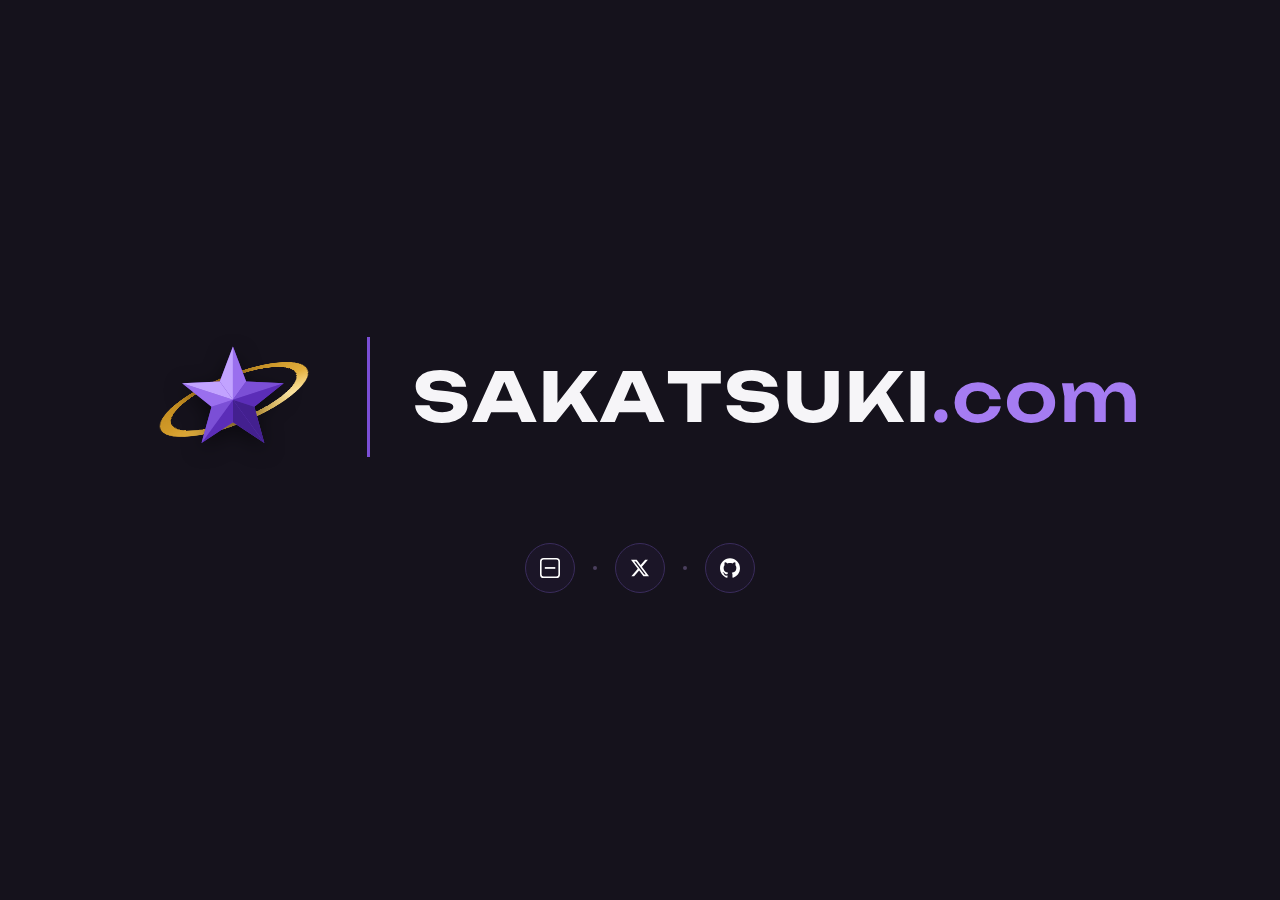
==== public/index.html @ fc3d4901 "Rebuild site" ====
<!DOCTYPE html>
<html lang="ja">
<head>
<meta charset="utf-8">
<meta name="viewport" content="width=device-width, initial-scale=1">
<title>Sakatsuki.com</title>
<meta name="description" content="Miyu Sakatsuki's Website">
<link rel="icon" type="image/svg+xml" href="data:image/svg+xml,%3Csvg xmlns='http://www.w3.org/2000/svg' viewBox='0 0 64 64'%3E%3Cdefs%3E%3ClinearGradient id='g' x1='0.2' y1='0' x2='0.8' y2='1'%3E%3Cstop offset='0' stop-color='%23F7D374'/%3E%3Cstop offset='1' stop-color='%23D19A28'/%3E%3C/linearGradient%3E%3C/defs%3E%3Cellipse cx='32' cy='32' rx='28' ry='8.5' transform='rotate(-22 32 32)' fill='none' stroke='%235B2DB8' stroke-width='4.5'/%3E%3Cpolygon points='32,14 36.7,26.53 50.07,27.13 39.61,35.47 43.17,48.37 32,41 20.83,48.37 24.39,35.47 13.93,27.13 27.3,26.53' fill='url(%23g)' stroke='%23B9831C' stroke-linejoin='round'/%3E%3Cpath d='M4 32A28 8.5 0 0 0 60 32' transform='rotate(-22 32 32)' fill='none' stroke='%237B4FD6' stroke-width='4.5' stroke-linecap='round'/%3E%3C/svg%3E">
<link rel="stylesheet" href="style.css">
</head>
<body>
<main>
  <div class="sky" aria-hidden="true">
    <span></span><span></span><span></span><span></span><span></span>
  </div>
  <div class="content">
    <div class="brand">
      <div class="emblem" aria-hidden="true">
        <div class="tilt"><div class="ring"></div></div>
        <div class="star"><i></i><i></i><i></i><i></i><i></i><i></i><i></i><i></i><i></i><i></i><i></i></div>
      </div>
      <div class="divider"></div>
      <h1 class="logo">SAKATSUKI.com</h1>
    </div>
    <nav class="links">
      <a href="https://sakatsuki.blog/" aria-label="EmDash"><svg width="20" height="20" viewBox="0 0 75 75" fill="none" aria-hidden="true"><rect x="3" y="3" width="69" height="69" rx="10.518" stroke="currentColor" stroke-width="6"/><rect x="18" y="34" width="39.3661" height="6.56101" fill="currentColor"/></svg></a>
      <div class="dot"></div>
      <a href="https://x.com/miyu_dev" aria-label="X"><svg width="18" height="18" viewBox="0 0 24 24" fill="currentColor" aria-hidden="true"><path d="M18.901 1.153h3.68l-8.04 9.19L24 22.846h-7.406l-5.8-7.584-6.638 7.584H.474l8.6-9.83L0 1.154h7.594l5.243 6.932ZM17.61 20.644h2.039L6.486 3.24H4.298Z"/></svg></a>
      <div class="dot"></div>
      <a href="https://github.com/Miyu-dev" aria-label="GitHub"><svg width="20" height="20" viewBox="0 0 24 24" fill="currentColor" aria-hidden="true"><path d="M12 .297c-6.63 0-12 5.373-12 12 0 5.303 3.438 9.8 8.205 11.385.6.113.82-.258.82-.577 0-.285-.01-1.04-.015-2.04-3.338.724-4.042-1.61-4.042-1.61C4.422 18.07 3.633 17.7 3.633 17.7c-1.087-.744.084-.729.084-.729 1.205.084 1.838 1.236 1.838 1.236 1.07 1.835 2.809 1.305 3.495.998.108-.776.417-1.305.76-1.605-2.665-.3-5.466-1.332-5.466-5.93 0-1.31.465-2.38 1.235-3.22-.135-.303-.54-1.523.105-3.176 0 0 1.005-.322 3.3 1.23.96-.267 1.98-.399 3-.405 1.02.006 2.04.138 3 .405 2.28-1.552 3.285-1.23 3.285-1.23.645 1.653.24 2.873.12 3.176.765.84 1.23 1.91 1.23 3.22 0 4.61-2.805 5.625-5.475 5.92.42.36.81 1.096.81 2.22 0 1.606-.015 2.896-.015 3.286 0 .315.21.69.825.57C20.565 22.092 24 17.592 24 12.297c0-6.627-5.373-12-12-12"/></svg></a>
    </nav>
  </div>
</main>
</body>
</html>
---- public/style.css ----
body {
  margin: 0;
  background: #15121C;
  color: #F6F5F8;
  font-family: Helvetica, Arial, sans-serif;
}
a { color: #F2C55A; }
a:hover { color: #FFFFFF; }

main {
  position: relative;
  overflow: hidden;
  min-height: 100vh;
  display: flex;
  align-items: center;
  justify-content: center;
  padding: 40px 24px;
  box-sizing: border-box;
}

.sky {
  position: absolute;
  inset: 0;
  overflow: hidden;
  pointer-events: none;
}
.sky span {
  position: absolute;
  left: var(--x);
  top: var(--y);
  width: var(--w);
  height: 1.5px;
  border-radius: 1px;
  background: linear-gradient(to right, transparent, var(--c, #FFFFFF));
  box-shadow: calc(var(--w) / 2) 0 3px rgba(255, 231, 163, 0.35);
  transform-origin: 0 0;
  opacity: 0;
  animation: meteor var(--dur) linear var(--delay) infinite;
}
.sky span:nth-child(1) { --x: 70%; --y: 8%;  --w: 56px; --dur: 9s;  --delay: 1s; }
.sky span:nth-child(2) { --x: 86%; --y: 22%; --w: 40px; --dur: 13s; --delay: 4.5s; --c: #FFE7A3; }
.sky span:nth-child(3) { --x: 54%; --y: 5%;  --w: 64px; --dur: 11s; --delay: 7.5s; }
.sky span:nth-child(4) { --x: 96%; --y: 46%; --w: 36px; --dur: 15s; --delay: 2.5s; --c: #FFE7A3; }
.sky span:nth-child(5) { --x: 38%; --y: 14%; --w: 48px; --dur: 17s; --delay: 11s; }

.content {
  position: relative;
  display: flex;
  flex-direction: column;
  align-items: center;
  gap: 56px;
}
.brand {
  display: flex;
  align-items: center;
  justify-content: center;
  flex-wrap: wrap;
  gap: 44px;
}
.divider {
  flex: none;
  width: 3px;
  height: 120px;
  background: #7B4FD6;
}

.emblem {
  position: relative;
  flex: none;
  width: 180px;
  height: 180px;
  perspective: 700px;
}
.tilt {
  position: absolute;
  inset: 0;
  transform-style: preserve-3d;
  transform: rotateZ(-22deg) rotateX(72deg);
  animation: ringTilt 4.5s ease-in-out infinite alternate;
}
.ring {
  --edge: radial-gradient(farthest-side, transparent calc(100% - 12px), #000 calc(100% - 12px));
  position: absolute;
  left: 11px;
  top: 11px;
  width: 158px;
  height: 158px;
  border-radius: 50%;
  background: conic-gradient(from 0deg, #B9831C, #E2AE3C 25%, #FFE7A3 38%, #F2C55A 46%, #D19A28 70%, #B9831C);
  -webkit-mask: var(--edge);
  mask: var(--edge);
  animation: ringSpin 3.2s linear infinite;
}
.star {
  position: absolute;
  inset: 0;
  transform: translateZ(0);
  filter: drop-shadow(0 6px 10px rgba(0, 0, 0, 0.5));
  animation: starFloat 3.6s ease-in-out infinite alternate;
}
.star i {
  position: absolute;
  inset: 0;
}

.star i:nth-child(1)  { background: #6A3CC8; clip-path: polygon(50% 21.9%, 57.34% 41.45%, 78.23% 42.39%, 61.89% 55.42%, 67.45% 75.58%, 50% 64.06%, 32.55% 75.58%, 38.11% 55.42%, 21.77% 42.39%, 42.66% 41.45%); }
.star i:nth-child(2)  { background: #C2A3FF; clip-path: polygon(50% 51.56%, 42.66% 41.45%, 50% 21.9%); }
.star i:nth-child(3)  { background: #9A6FEE; clip-path: polygon(50% 51.56%, 50% 21.9%, 57.34% 41.45%); }
.star i:nth-child(4)  { background: #7B4FD6; clip-path: polygon(50% 51.56%, 57.34% 41.45%, 78.23% 42.39%); }
.star i:nth-child(5)  { background: #5B2DB8; clip-path: polygon(50% 51.56%, 78.23% 42.39%, 61.89% 55.42%); }
.star i:nth-child(6)  { background: #43208F; clip-path: polygon(50% 51.56%, 61.89% 55.42%, 67.45% 75.58%); }
.star i:nth-child(7)  { background: #43208F; clip-path: polygon(50% 51.56%, 67.45% 75.58%, 50% 64.06%); }
.star i:nth-child(8)  { background: #5B2DB8; clip-path: polygon(50% 51.56%, 50% 64.06%, 32.55% 75.58%); }
.star i:nth-child(9)  { background: #7B4FD6; clip-path: polygon(50% 51.56%, 32.55% 75.58%, 38.11% 55.42%); }
.star i:nth-child(10) { background: #9A6FEE; clip-path: polygon(50% 51.56%, 38.11% 55.42%, 21.77% 42.39%); }
.star i:nth-child(11) { background: #C2A3FF; clip-path: polygon(50% 51.56%, 21.77% 42.39%, 42.66% 41.45%); }

.logo {
  margin: 0;
  font-size: min(clamp(36px, 6vw, 68px), calc((100vw - 48px) / 10.634));
  width: 10.634em;
  aspect-ratio: 1063.4 / 78.2;
  overflow: hidden;
  text-indent: 200%;
  white-space: nowrap;
  background: url("data:image/svg+xml,%3Csvg viewBox='3.6 -76.6 1063.4 78.2' xmlns='http://www.w3.org/2000/svg'%3E%3Cpath fill='%23F6F5F8' d='M3.6-24.6L3.6-24.6L24.7-24.6Q25.2-21.5 27.6-19.2Q30-16.9 34.1-15.7Q38.1-14.4 43.6-14.4L43.6-14.4Q51.2-14.4 55.6-16.4Q60-18.3 60-22.1L60-22.1Q60-25 57.5-26.6Q55-28.2 47.9-28.9L47.9-28.9L33.9-30.2Q18.4-31.6 11.4-37.3Q4.4-42.9 4.4-52.5L4.4-52.5Q4.4-60.3 9.0-65.7Q13.5-71.1 21.8-73.9Q30-76.6 41-76.6L41-76.6Q51.8-76.6 60.2-73.5Q68.6-70.5 73.5-64.9Q78.5-59.3 78.9-51.9L78.9-51.9L57.9-51.9Q57.5-54.6 55.4-56.6Q53.2-58.5 49.5-59.6Q45.8-60.6 40.6-60.6L40.6-60.6Q33.6-60.6 29.5-58.8Q25.4-56.9 25.4-53.3L25.4-53.3Q25.4-50.7 27.9-49.1Q30.3-47.5 36.7-46.9L36.7-46.9L51.6-45.4Q62.3-44.4 68.7-42.0Q75.1-39.5 78-35.2Q80.9-30.9 80.9-24.5L80.9-24.5Q80.9-16.6 76.2-10.8Q71.5-4.9 63-1.7Q54.5 1.6 43.2 1.6L43.2 1.6Q31.6 1.6 22.8-1.7Q13.9-4.9 8.9-10.9Q3.9-16.8 3.6-24.6ZM160.6-14.4L108.9-14.4L108.9-31.1L160.6-31.1L160.6-14.4ZM121.5-75L148.8-75L182.9 0L160.8 0L132.2-66.2L138.2-66.2L109.5 0L87.4 0L121.5-75ZM211.7 0L193 0L193-75L213.6-75L213.6-16.5L208.1-20.8L250.6-75L272.5-75L211.7 0ZM250 0L228.8-35.8L244-48.4L273.5 0L250 0ZM349.3-14.4L297.6-14.4L297.6-31.1L349.3-31.1L349.3-14.4ZM310.2-75L337.5-75L371.6 0L349.5 0L320.9-66.2L326.9-66.2L298.2 0L276.1 0L310.2-75ZM405.2 0L405.2-65.9L426-65.9L426 0L405.2 0ZM376.6-56.6L376.6-75L454.6-75L454.6-56.6L376.6-56.6ZM463.1-24.6L463.1-24.6L484.2-24.6Q484.7-21.5 487.1-19.2Q489.5-16.9 493.6-15.7Q497.6-14.4 503.1-14.4L503.1-14.4Q510.7-14.4 515.1-16.4Q519.5-18.3 519.5-22.1L519.5-22.1Q519.5-25 517-26.6Q514.5-28.2 507.4-28.9L507.4-28.9L493.4-30.2Q477.9-31.6 470.9-37.3Q463.9-42.9 463.9-52.5L463.9-52.5Q463.9-60.3 468.4-65.7Q473-71.1 481.3-73.9Q489.5-76.6 500.5-76.6L500.5-76.6Q511.3-76.6 519.7-73.5Q528.1-70.5 533.0-64.9Q538-59.3 538.4-51.9L538.4-51.9L517.4-51.9Q517-54.6 514.9-56.6Q512.7-58.5 509-59.6Q505.3-60.6 500.1-60.6L500.1-60.6Q493.1-60.6 489-58.8Q484.9-56.9 484.9-53.3L484.9-53.3Q484.9-50.7 487.4-49.1Q489.8-47.5 496.2-46.9L496.2-46.9L511.1-45.4Q521.8-44.4 528.2-42.0Q534.6-39.5 537.5-35.2Q540.4-30.9 540.4-24.5L540.4-24.5Q540.4-16.6 535.7-10.8Q531-4.9 522.5-1.7Q514 1.6 502.7 1.6L502.7 1.6Q491.1 1.6 482.3-1.7Q473.4-4.9 468.4-10.9Q463.4-16.8 463.1-24.6ZM573.5-75L573.5-33.5Q573.5-28.4 575.4-24.7Q577.4-20.9 581.3-18.9Q585.1-16.9 590.7-16.9L590.7-16.9Q596.4-16.9 600.2-18.9Q604-20.9 605.9-24.7Q607.8-28.4 607.8-33.5L607.8-33.5L607.8-75L628.6-75L628.6-32.5Q628.6-22.2 623.8-14.6Q619.1-6.9 610.6-2.7Q602.1 1.6 590.7 1.6L590.7 1.6Q579.4 1.6 570.8-2.7Q562.3-6.9 557.5-14.6Q552.8-22.2 552.8-32.5L552.8-32.5L552.8-75L573.5-75ZM663.3 0L644.6 0L644.6-75L665.2-75L665.2-16.5L659.7-20.8L702.2-75L724.1-75L663.3 0ZM701.6 0L680.4-35.8L695.6-48.4L725.1 0L701.6 0ZM734.6 0L734.6-75L755.3-75L755.3 0L734.6 0Z'/%3E%3Cpath fill='%23A57CF2' d='M779.2 0.9L779.2 0.9Q776.5 0.9 774.3-0.4Q772-1.7 770.7-4.0Q769.4-6.2 769.4-8.9L769.4-8.9Q769.4-11.7 770.7-14.0Q772-16.2 774.3-17.5Q776.5-18.8 779.2-18.8L779.2-18.8Q782-18.8 784.3-17.5Q786.5-16.2 787.8-14.0Q789.1-11.7 789.1-8.9L789.1-8.9Q789.1-6.2 787.8-4.0Q786.5-1.7 784.3-0.4Q782 0.9 779.2 0.9ZM851.1-23.2L867.8-23.2Q866.8-15.9 862.1-10.3Q857.5-4.7 850.2-1.6Q842.9 1.5 833.9 1.5L833.9 1.5Q823.7 1.5 815.9-2.3Q808.2-6 803.8-12.8Q799.5-19.6 799.5-28.4L799.5-28.4Q799.5-37.3 803.8-44.1Q808.2-50.8 815.9-54.6Q823.7-58.4 833.9-58.4L833.9-58.4Q842.9-58.4 850.2-55.3Q857.5-52.1 862.1-46.6Q866.8-41 867.8-33.6L867.8-33.6L851.1-33.6Q849.8-39.4 845.1-42.6Q840.5-45.7 833.9-45.7L833.9-45.7Q828.6-45.7 824.6-43.7Q820.7-41.6 818.6-37.8Q816.5-33.9 816.5-28.4L816.5-28.4Q816.5-23 818.6-19.2Q820.7-15.3 824.6-13.3Q828.6-11.2 833.9-11.2L833.9-11.2Q840.6-11.2 845.2-14.5Q849.9-17.8 851.1-23.2L851.1-23.2ZM912.4 1.5L912.4 1.5Q901.8 1.5 893.8-2.3Q885.8-6 881.3-12.8Q876.8-19.5 876.8-28.4L876.8-28.4Q876.8-37.4 881.3-44.2Q885.8-50.9 893.8-54.7Q901.8-58.4 912.4-58.4L912.4-58.4Q923.0-58.4 931.0-54.7Q939.0-50.9 943.4-44.2Q947.9-37.4 947.9-28.4L947.9-28.4Q947.9-19.5 943.4-12.8Q939.0-6 931.0-2.3Q923.0 1.5 912.4 1.5ZM912.4-11.2L912.4-11.2Q918.2-11.2 922.3-13.3Q926.5-15.4 928.7-19.3Q931.0-23.1 931.0-28.4L931.0-28.4Q931.0-33.8 928.7-37.6Q926.5-41.5 922.3-43.6Q918.2-45.7 912.4-45.7L912.4-45.7Q906.7-45.7 902.5-43.6Q898.3-41.5 896.0-37.6Q893.8-33.8 893.8-28.4L893.8-28.4Q893.8-23.1 896.0-19.3Q898.3-15.4 902.5-13.3Q906.7-11.2 912.4-11.2ZM961.5-37.7L957.9-56.9L974.6-56.9L978.2-35.2L978.2 0L961.5 0L961.5-37.7ZM998.5-58.4L998.5-58.4Q1006.1-58.4 1011.5-55.2Q1016.9-51.9 1019.7-45.9Q1022.6-39.9 1022.6-31.6L1022.6-31.6L1022.6 0L1005.9 0L1005.9-29.1Q1005.9-36.8 1002.5-40.8Q999.2-44.7 992.8-44.7L992.8-44.7Q988.3-44.7 985.0-42.6Q981.7-40.4 979.9-36.6Q978.2-32.8 978.2-27.5L978.2-27.5L972.7-30.4Q973.7-39.4 977.3-45.6Q980.9-51.8 986.3-55.1Q991.8-58.4 998.5-58.4ZM1042.8-58.4L1042.8-58.4Q1050.4-58.4 1055.8-55.2Q1061.3-51.9 1064.1-45.9Q1067.0-39.9 1067.0-31.6L1067.0-31.6L1067.0 0L1050.3 0L1050.3-29.1Q1050.3-36.8 1046.9-40.8Q1043.6-44.7 1037.2-44.7L1037.2-44.7Q1032.7-44.7 1029.4-42.6Q1026.1-40.4 1024.3-36.6Q1022.6-32.8 1022.6-27.5L1022.6-27.5L1017.1-30.4Q1018.1-39.4 1021.7-45.6Q1025.3-51.8 1030.7-55.1Q1036.2-58.4 1042.8-58.4Z'/%3E%3C/svg%3E") center / contain no-repeat;
}

.links {
  display: flex;
  align-items: center;
  gap: 18px;
}
.links a {
  display: flex;
  align-items: center;
  justify-content: center;
  width: 48px;
  height: 48px;
  border-radius: 50%;
  border: 1px solid #3A2C5C;
  background: rgba(123, 79, 214, 0.06);
  color: #FFFFFF;
  transition: color .2s, border-color .2s, transform .2s;
}
.links a:hover {
  border-color: #7B4FD6;
  transform: translateY(-2px);
}
.dot {
  width: 4px;
  height: 4px;
  border-radius: 50%;
  background: #4A3F5E;
}

@media (max-width: 640px) {
  .brand { flex-direction: column; gap: 32px; }
  .divider { width: 120px; height: 3px; }
}

@keyframes ringSpin {
  to { transform: rotateZ(360deg); }
}
@keyframes ringTilt {
  from { transform: rotateZ(-22deg) rotateY(-28deg) rotateX(72deg); }
  to   { transform: rotateZ(-22deg) rotateY(28deg) rotateX(72deg); }
}
@keyframes starFloat {
  from { transform: translateZ(0) translateY(-3px) rotateY(-14deg) rotateZ(-3deg); }
  to   { transform: translateZ(0) translateY(3px) rotateY(14deg) rotateZ(3deg); }
}
@keyframes meteor {
  0%   { transform: rotate(155deg) translateX(0); opacity: 0; }
  2%   { opacity: 0.9; }
  9%   { transform: rotate(155deg) translateX(380px); opacity: 0; }
  100% { transform: rotate(155deg) translateX(380px); opacity: 0; }
}
@media (prefers-reduced-motion: reduce) {
  .sky span, .tilt, .ring, .star { animation: none !important; }
}
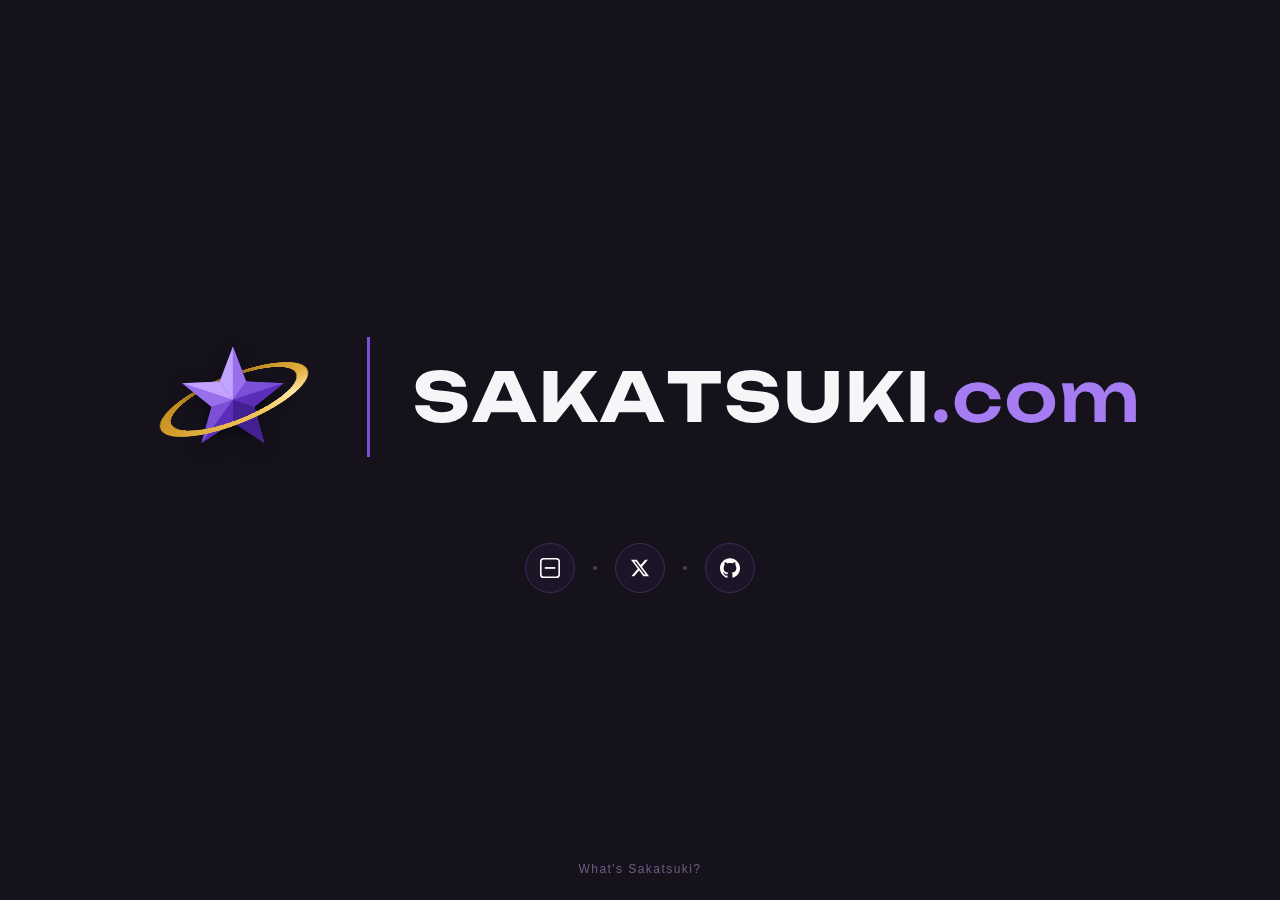
==== commit ed457c6f: "Add About page" ====
--- a/public/index.html
+++ b/public/index.html
@@ -6,7 +6,7 @@
 <title>Sakatsuki.com</title>
 <meta name="description" content="Miyu Sakatsuki's Website">
 <link rel="icon" type="image/svg+xml" href="data:image/svg+xml,%3Csvg xmlns='http://www.w3.org/2000/svg' viewBox='0 0 64 64'%3E%3Cdefs%3E%3ClinearGradient id='g' x1='0.2' y1='0' x2='0.8' y2='1'%3E%3Cstop offset='0' stop-color='%23F7D374'/%3E%3Cstop offset='1' stop-color='%23D19A28'/%3E%3C/linearGradient%3E%3C/defs%3E%3Cellipse cx='32' cy='32' rx='28' ry='8.5' transform='rotate(-22 32 32)' fill='none' stroke='%235B2DB8' stroke-width='4.5'/%3E%3Cpolygon points='32,14 36.7,26.53 50.07,27.13 39.61,35.47 43.17,48.37 32,41 20.83,48.37 24.39,35.47 13.93,27.13 27.3,26.53' fill='url(%23g)' stroke='%23B9831C' stroke-linejoin='round'/%3E%3Cpath d='M4 32A28 8.5 0 0 0 60 32' transform='rotate(-22 32 32)' fill='none' stroke='%237B4FD6' stroke-width='4.5' stroke-linecap='round'/%3E%3C/svg%3E">
-<link rel="stylesheet" href="style.css">
+<link rel="stylesheet" href="css/style.css">
 </head>
 <body>
 <main>
@@ -30,6 +30,7 @@
       <a href="https://github.com/Miyu-dev" aria-label="GitHub"><svg width="20" height="20" viewBox="0 0 24 24" fill="currentColor" aria-hidden="true"><path d="M12 .297c-6.63 0-12 5.373-12 12 0 5.303 3.438 9.8 8.205 11.385.6.113.82-.258.82-.577 0-.285-.01-1.04-.015-2.04-3.338.724-4.042-1.61-4.042-1.61C4.422 18.07 3.633 17.7 3.633 17.7c-1.087-.744.084-.729.084-.729 1.205.084 1.838 1.236 1.838 1.236 1.07 1.835 2.809 1.305 3.495.998.108-.776.417-1.305.76-1.605-2.665-.3-5.466-1.332-5.466-5.93 0-1.31.465-2.38 1.235-3.22-.135-.303-.54-1.523.105-3.176 0 0 1.005-.322 3.3 1.23.96-.267 1.98-.399 3-.405 1.02.006 2.04.138 3 .405 2.28-1.552 3.285-1.23 3.285-1.23.645 1.653.24 2.873.12 3.176.765.84 1.23 1.91 1.23 3.22 0 4.61-2.805 5.625-5.475 5.92.42.36.81 1.096.81 2.22 0 1.606-.015 2.896-.015 3.286 0 .315.21.69.825.57C20.565 22.092 24 17.592 24 12.297c0-6.627-5.373-12-12-12"/></svg></a>
     </nav>
   </div>
+  <a class="about" href="/about">What's Sakatsuki?</a>
 </main>
 </body>
 </html>
--- a/public/css/style.css
+++ b/public/css/style.css
@@ -0,0 +1,196 @@
+body {
+  margin: 0;
+  background: #15121C;
+  color: #F6F5F8;
+  font-family: Helvetica, Arial, sans-serif;
+}
+a { color: #F2C55A; }
+a:hover { color: #FFFFFF; }
+
+main {
+  position: relative;
+  overflow: hidden;
+  min-height: 100vh;
+  display: flex;
+  align-items: center;
+  justify-content: center;
+  padding: 40px 24px;
+  box-sizing: border-box;
+}
+
+.sky {
+  position: absolute;
+  inset: 0;
+  overflow: hidden;
+  pointer-events: none;
+}
+.sky span {
+  position: absolute;
+  left: var(--x);
+  top: var(--y);
+  width: var(--w);
+  height: 1.5px;
+  border-radius: 1px;
+  background: linear-gradient(to right, transparent, var(--c, #FFFFFF));
+  box-shadow: calc(var(--w) / 2) 0 3px rgba(255, 231, 163, 0.35);
+  transform-origin: 0 0;
+  opacity: 0;
+  animation: meteor var(--dur) linear var(--delay) infinite;
+}
+.sky span:nth-child(1) { --x: 70%; --y: 8%;  --w: 56px; --dur: 9s;  --delay: 1s; }
+.sky span:nth-child(2) { --x: 86%; --y: 22%; --w: 40px; --dur: 13s; --delay: 4.5s; --c: #FFE7A3; }
+.sky span:nth-child(3) { --x: 54%; --y: 5%;  --w: 64px; --dur: 11s; --delay: 7.5s; }
+.sky span:nth-child(4) { --x: 96%; --y: 46%; --w: 36px; --dur: 15s; --delay: 2.5s; --c: #FFE7A3; }
+.sky span:nth-child(5) { --x: 38%; --y: 14%; --w: 48px; --dur: 17s; --delay: 11s; }
+
+.content {
+  position: relative;
+  display: flex;
+  flex-direction: column;
+  align-items: center;
+  gap: 56px;
+}
+.brand {
+  display: flex;
+  align-items: center;
+  justify-content: center;
+  flex-wrap: wrap;
+  gap: 44px;
+}
+.divider {
+  flex: none;
+  width: 3px;
+  height: 120px;
+  background: #7B4FD6;
+}
+
+.emblem {
+  position: relative;
+  flex: none;
+  width: 180px;
+  height: 180px;
+  perspective: 700px;
+  transform-style: preserve-3d; /* リングと星を同じ3D空間に置き、リングが星の前後を回るようにする */
+}
+.tilt {
+  position: absolute;
+  inset: 0;
+  transform-style: preserve-3d;
+  transform: rotateZ(-22deg) rotateX(72deg);
+  animation: ringTilt 4.5s ease-in-out infinite alternate;
+}
+.ring {
+  --edge: radial-gradient(farthest-side, transparent calc(100% - 12px), #000 calc(100% - 12px));
+  position: absolute;
+  left: 11px;
+  top: 11px;
+  width: 158px;
+  height: 158px;
+  border-radius: 50%;
+  background: conic-gradient(from 0deg, #B9831C, #E2AE3C 25%, #FFE7A3 38%, #F2C55A 46%, #D19A28 70%, #B9831C);
+  -webkit-mask: var(--edge);
+  mask: var(--edge);
+  animation: ringSpin 3.2s linear infinite;
+}
+.star {
+  position: absolute;
+  inset: 0;
+  transform: translateZ(0);
+  filter: drop-shadow(0 6px 10px rgba(0, 0, 0, 0.5));
+  animation: starFloat 3.6s ease-in-out infinite alternate;
+}
+.star i {
+  position: absolute;
+  inset: 0;
+}
+
+.star i:nth-child(1)  { background: #6A3CC8; clip-path: polygon(50% 21.9%, 57.34% 41.45%, 78.23% 42.39%, 61.89% 55.42%, 67.45% 75.58%, 50% 64.06%, 32.55% 75.58%, 38.11% 55.42%, 21.77% 42.39%, 42.66% 41.45%); }
+.star i:nth-child(2)  { background: #C2A3FF; clip-path: polygon(50% 51.56%, 42.66% 41.45%, 50% 21.9%); }
+.star i:nth-child(3)  { background: #9A6FEE; clip-path: polygon(50% 51.56%, 50% 21.9%, 57.34% 41.45%); }
+.star i:nth-child(4)  { background: #7B4FD6; clip-path: polygon(50% 51.56%, 57.34% 41.45%, 78.23% 42.39%); }
+.star i:nth-child(5)  { background: #5B2DB8; clip-path: polygon(50% 51.56%, 78.23% 42.39%, 61.89% 55.42%); }
+.star i:nth-child(6)  { background: #43208F; clip-path: polygon(50% 51.56%, 61.89% 55.42%, 67.45% 75.58%); }
+.star i:nth-child(7)  { background: #43208F; clip-path: polygon(50% 51.56%, 67.45% 75.58%, 50% 64.06%); }
+.star i:nth-child(8)  { background: #5B2DB8; clip-path: polygon(50% 51.56%, 50% 64.06%, 32.55% 75.58%); }
+.star i:nth-child(9)  { background: #7B4FD6; clip-path: polygon(50% 51.56%, 32.55% 75.58%, 38.11% 55.42%); }
+.star i:nth-child(10) { background: #9A6FEE; clip-path: polygon(50% 51.56%, 38.11% 55.42%, 21.77% 42.39%); }
+.star i:nth-child(11) { background: #C2A3FF; clip-path: polygon(50% 51.56%, 21.77% 42.39%, 42.66% 41.45%); }
+
+.logo {
+  margin: 0;
+  font-size: min(clamp(36px, 6vw, 68px), calc((100vw - 48px) / 10.634));
+  width: 10.634em;
+  aspect-ratio: 1063.4 / 78.2;
+  overflow: hidden;
+  text-indent: 200%;
+  white-space: nowrap;
+  background: url("data:image/svg+xml,%3Csvg viewBox='3.6 -76.6 1063.4 78.2' xmlns='http://www.w3.org/2000/svg'%3E%3Cpath fill='%23F6F5F8' d='M3.6-24.6L3.6-24.6L24.7-24.6Q25.2-21.5 27.6-19.2Q30-16.9 34.1-15.7Q38.1-14.4 43.6-14.4L43.6-14.4Q51.2-14.4 55.6-16.4Q60-18.3 60-22.1L60-22.1Q60-25 57.5-26.6Q55-28.2 47.9-28.9L47.9-28.9L33.9-30.2Q18.4-31.6 11.4-37.3Q4.4-42.9 4.4-52.5L4.4-52.5Q4.4-60.3 9.0-65.7Q13.5-71.1 21.8-73.9Q30-76.6 41-76.6L41-76.6Q51.8-76.6 60.2-73.5Q68.6-70.5 73.5-64.9Q78.5-59.3 78.9-51.9L78.9-51.9L57.9-51.9Q57.5-54.6 55.4-56.6Q53.2-58.5 49.5-59.6Q45.8-60.6 40.6-60.6L40.6-60.6Q33.6-60.6 29.5-58.8Q25.4-56.9 25.4-53.3L25.4-53.3Q25.4-50.7 27.9-49.1Q30.3-47.5 36.7-46.9L36.7-46.9L51.6-45.4Q62.3-44.4 68.7-42.0Q75.1-39.5 78-35.2Q80.9-30.9 80.9-24.5L80.9-24.5Q80.9-16.6 76.2-10.8Q71.5-4.9 63-1.7Q54.5 1.6 43.2 1.6L43.2 1.6Q31.6 1.6 22.8-1.7Q13.9-4.9 8.9-10.9Q3.9-16.8 3.6-24.6ZM160.6-14.4L108.9-14.4L108.9-31.1L160.6-31.1L160.6-14.4ZM121.5-75L148.8-75L182.9 0L160.8 0L132.2-66.2L138.2-66.2L109.5 0L87.4 0L121.5-75ZM211.7 0L193 0L193-75L213.6-75L213.6-16.5L208.1-20.8L250.6-75L272.5-75L211.7 0ZM250 0L228.8-35.8L244-48.4L273.5 0L250 0ZM349.3-14.4L297.6-14.4L297.6-31.1L349.3-31.1L349.3-14.4ZM310.2-75L337.5-75L371.6 0L349.5 0L320.9-66.2L326.9-66.2L298.2 0L276.1 0L310.2-75ZM405.2 0L405.2-65.9L426-65.9L426 0L405.2 0ZM376.6-56.6L376.6-75L454.6-75L454.6-56.6L376.6-56.6ZM463.1-24.6L463.1-24.6L484.2-24.6Q484.7-21.5 487.1-19.2Q489.5-16.9 493.6-15.7Q497.6-14.4 503.1-14.4L503.1-14.4Q510.7-14.4 515.1-16.4Q519.5-18.3 519.5-22.1L519.5-22.1Q519.5-25 517-26.6Q514.5-28.2 507.4-28.9L507.4-28.9L493.4-30.2Q477.9-31.6 470.9-37.3Q463.9-42.9 463.9-52.5L463.9-52.5Q463.9-60.3 468.4-65.7Q473-71.1 481.3-73.9Q489.5-76.6 500.5-76.6L500.5-76.6Q511.3-76.6 519.7-73.5Q528.1-70.5 533.0-64.9Q538-59.3 538.4-51.9L538.4-51.9L517.4-51.9Q517-54.6 514.9-56.6Q512.7-58.5 509-59.6Q505.3-60.6 500.1-60.6L500.1-60.6Q493.1-60.6 489-58.8Q484.9-56.9 484.9-53.3L484.9-53.3Q484.9-50.7 487.4-49.1Q489.8-47.5 496.2-46.9L496.2-46.9L511.1-45.4Q521.8-44.4 528.2-42.0Q534.6-39.5 537.5-35.2Q540.4-30.9 540.4-24.5L540.4-24.5Q540.4-16.6 535.7-10.8Q531-4.9 522.5-1.7Q514 1.6 502.7 1.6L502.7 1.6Q491.1 1.6 482.3-1.7Q473.4-4.9 468.4-10.9Q463.4-16.8 463.1-24.6ZM573.5-75L573.5-33.5Q573.5-28.4 575.4-24.7Q577.4-20.9 581.3-18.9Q585.1-16.9 590.7-16.9L590.7-16.9Q596.4-16.9 600.2-18.9Q604-20.9 605.9-24.7Q607.8-28.4 607.8-33.5L607.8-33.5L607.8-75L628.6-75L628.6-32.5Q628.6-22.2 623.8-14.6Q619.1-6.9 610.6-2.7Q602.1 1.6 590.7 1.6L590.7 1.6Q579.4 1.6 570.8-2.7Q562.3-6.9 557.5-14.6Q552.8-22.2 552.8-32.5L552.8-32.5L552.8-75L573.5-75ZM663.3 0L644.6 0L644.6-75L665.2-75L665.2-16.5L659.7-20.8L702.2-75L724.1-75L663.3 0ZM701.6 0L680.4-35.8L695.6-48.4L725.1 0L701.6 0ZM734.6 0L734.6-75L755.3-75L755.3 0L734.6 0Z'/%3E%3Cpath fill='%23A57CF2' d='M779.2 0.9L779.2 0.9Q776.5 0.9 774.3-0.4Q772-1.7 770.7-4.0Q769.4-6.2 769.4-8.9L769.4-8.9Q769.4-11.7 770.7-14.0Q772-16.2 774.3-17.5Q776.5-18.8 779.2-18.8L779.2-18.8Q782-18.8 784.3-17.5Q786.5-16.2 787.8-14.0Q789.1-11.7 789.1-8.9L789.1-8.9Q789.1-6.2 787.8-4.0Q786.5-1.7 784.3-0.4Q782 0.9 779.2 0.9ZM851.1-23.2L867.8-23.2Q866.8-15.9 862.1-10.3Q857.5-4.7 850.2-1.6Q842.9 1.5 833.9 1.5L833.9 1.5Q823.7 1.5 815.9-2.3Q808.2-6 803.8-12.8Q799.5-19.6 799.5-28.4L799.5-28.4Q799.5-37.3 803.8-44.1Q808.2-50.8 815.9-54.6Q823.7-58.4 833.9-58.4L833.9-58.4Q842.9-58.4 850.2-55.3Q857.5-52.1 862.1-46.6Q866.8-41 867.8-33.6L867.8-33.6L851.1-33.6Q849.8-39.4 845.1-42.6Q840.5-45.7 833.9-45.7L833.9-45.7Q828.6-45.7 824.6-43.7Q820.7-41.6 818.6-37.8Q816.5-33.9 816.5-28.4L816.5-28.4Q816.5-23 818.6-19.2Q820.7-15.3 824.6-13.3Q828.6-11.2 833.9-11.2L833.9-11.2Q840.6-11.2 845.2-14.5Q849.9-17.8 851.1-23.2L851.1-23.2ZM912.4 1.5L912.4 1.5Q901.8 1.5 893.8-2.3Q885.8-6 881.3-12.8Q876.8-19.5 876.8-28.4L876.8-28.4Q876.8-37.4 881.3-44.2Q885.8-50.9 893.8-54.7Q901.8-58.4 912.4-58.4L912.4-58.4Q923.0-58.4 931.0-54.7Q939.0-50.9 943.4-44.2Q947.9-37.4 947.9-28.4L947.9-28.4Q947.9-19.5 943.4-12.8Q939.0-6 931.0-2.3Q923.0 1.5 912.4 1.5ZM912.4-11.2L912.4-11.2Q918.2-11.2 922.3-13.3Q926.5-15.4 928.7-19.3Q931.0-23.1 931.0-28.4L931.0-28.4Q931.0-33.8 928.7-37.6Q926.5-41.5 922.3-43.6Q918.2-45.7 912.4-45.7L912.4-45.7Q906.7-45.7 902.5-43.6Q898.3-41.5 896.0-37.6Q893.8-33.8 893.8-28.4L893.8-28.4Q893.8-23.1 896.0-19.3Q898.3-15.4 902.5-13.3Q906.7-11.2 912.4-11.2ZM961.5-37.7L957.9-56.9L974.6-56.9L978.2-35.2L978.2 0L961.5 0L961.5-37.7ZM998.5-58.4L998.5-58.4Q1006.1-58.4 1011.5-55.2Q1016.9-51.9 1019.7-45.9Q1022.6-39.9 1022.6-31.6L1022.6-31.6L1022.6 0L1005.9 0L1005.9-29.1Q1005.9-36.8 1002.5-40.8Q999.2-44.7 992.8-44.7L992.8-44.7Q988.3-44.7 985.0-42.6Q981.7-40.4 979.9-36.6Q978.2-32.8 978.2-27.5L978.2-27.5L972.7-30.4Q973.7-39.4 977.3-45.6Q980.9-51.8 986.3-55.1Q991.8-58.4 998.5-58.4ZM1042.8-58.4L1042.8-58.4Q1050.4-58.4 1055.8-55.2Q1061.3-51.9 1064.1-45.9Q1067.0-39.9 1067.0-31.6L1067.0-31.6L1067.0 0L1050.3 0L1050.3-29.1Q1050.3-36.8 1046.9-40.8Q1043.6-44.7 1037.2-44.7L1037.2-44.7Q1032.7-44.7 1029.4-42.6Q1026.1-40.4 1024.3-36.6Q1022.6-32.8 1022.6-27.5L1022.6-27.5L1017.1-30.4Q1018.1-39.4 1021.7-45.6Q1025.3-51.8 1030.7-55.1Q1036.2-58.4 1042.8-58.4Z'/%3E%3C/svg%3E") center / contain no-repeat;
+}
+
+.links {
+  display: flex;
+  align-items: center;
+  gap: 18px;
+}
+.links a {
+  display: flex;
+  align-items: center;
+  justify-content: center;
+  width: 48px;
+  height: 48px;
+  border-radius: 50%;
+  border: 1px solid #3A2C5C;
+  background: rgba(123, 79, 214, 0.06);
+  color: #FFFFFF;
+  transition: color .2s, border-color .2s, transform .2s;
+}
+.links a:hover {
+  border-color: #7B4FD6;
+  transform: translateY(-2px);
+}
+.dot {
+  width: 4px;
+  height: 4px;
+  border-radius: 50%;
+  background: #4A3F5E;
+}
+
+.about {
+  position: absolute;
+  bottom: 24px;
+  left: 50%;
+  transform: translateX(-50%);
+  font-size: 12px;
+  letter-spacing: 0.12em;
+  color: #6C5F86;
+  text-decoration: none;
+  white-space: nowrap;
+  transition: color .2s;
+}
+.about:hover { color: #C2A3FF; }
+
+@media (max-width: 640px) {
+  .brand { flex-direction: column; gap: 32px; }
+  .divider { width: 120px; height: 3px; }
+}
+
+@keyframes ringSpin {
+  to { transform: rotateZ(360deg); }
+}
+@keyframes ringTilt {
+  from { transform: rotateZ(-22deg) rotateY(-28deg) rotateX(72deg); }
+  to   { transform: rotateZ(-22deg) rotateY(28deg) rotateX(72deg); }
+}
+@keyframes starFloat {
+  from { transform: translateZ(0) translateY(-3px) rotateY(-14deg) rotateZ(-3deg); }
+  to   { transform: translateZ(0) translateY(3px) rotateY(14deg) rotateZ(3deg); }
+}
+@keyframes meteor {
+  0%   { transform: rotate(155deg) translateX(0); opacity: 0; }
+  2%   { opacity: 0.9; }
+  9%   { transform: rotate(155deg) translateX(380px); opacity: 0; }
+  100% { transform: rotate(155deg) translateX(380px); opacity: 0; }
+}
+@media (prefers-reduced-motion: reduce) {
+  .sky span, .tilt, .ring, .star { animation: none !important; }
+}
